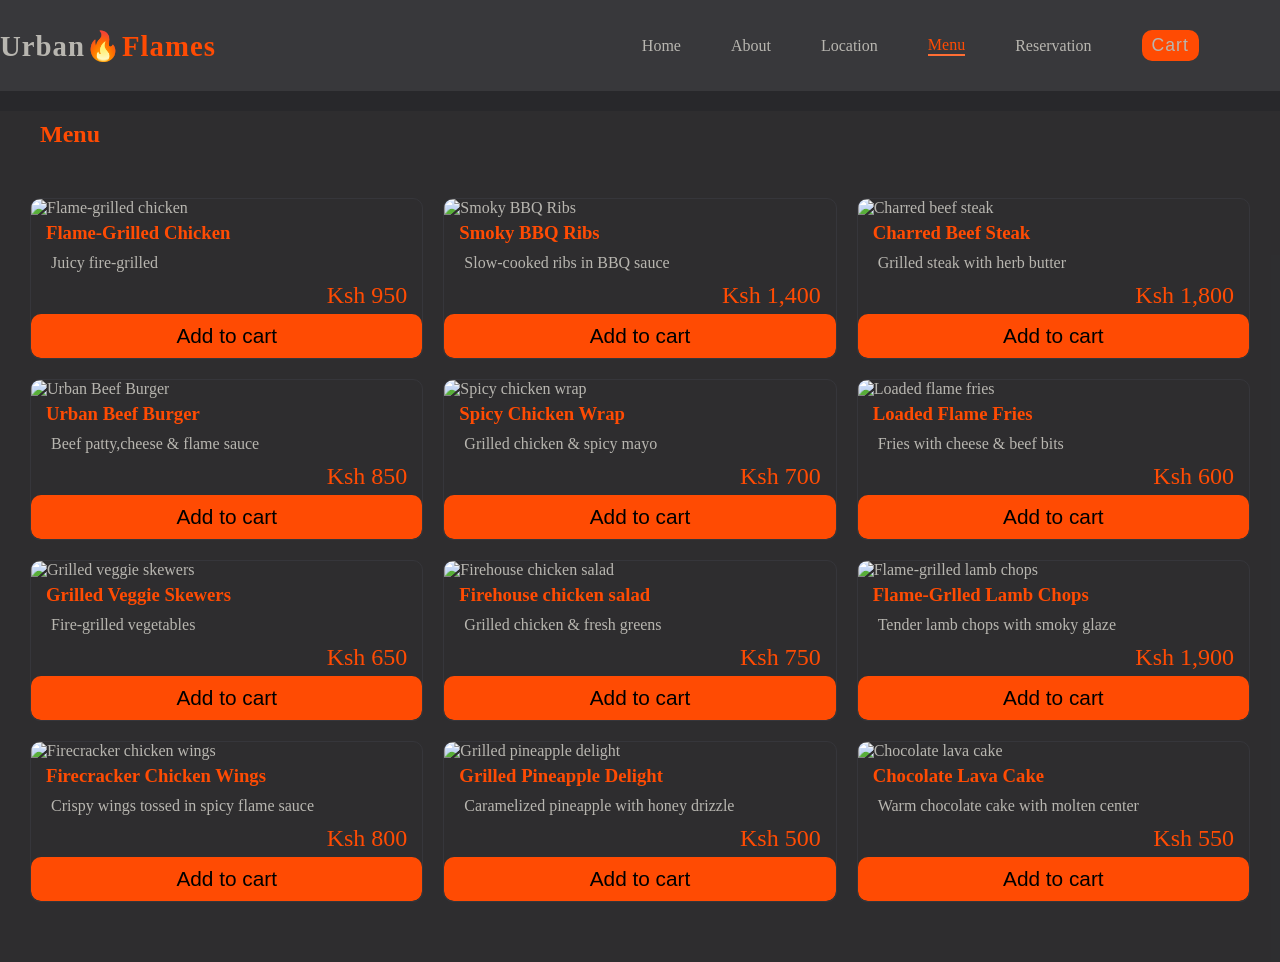
==== menu.html @ 17b30145 "website update" ====
<!DOCTYPE html>
<html lang="en">
<head>
    <meta charset="UTF-8">
    <meta name="viewport" content="width=device-width, initial-scale=1.0">
    <title>Menu</title>
    <link rel="shortcut icon" href="faviconlogo.jpg" type="image/x-icon">
    <link rel="stylesheet" href="styles.css">
</head>
<body>
    <div class="overlay"></div>
    
    <!--Header/Navbar-->
    <header class="header">
        <div class=" navBar">
            <a href="index.html" class="logo">Urban🔥<span>Flames</span></a>

            <!-- CSS-only menu toggle -->
            <button  id="menu-toggle" class="hamburger" aria-label="Toggle Menu"> 
                <span></span><span></span><span></span>
            </button>

            <nav class="nav-links" id="nav-menu">
                <a href="index.html" class="navBtn home-active">Home</a>
                <a href="index.html#about" class="navBtn about-active">About</a>
                <a href="index.html#map" class="navBtn map-active">Location</a>
                <a href="menu.html" class="navBtn menu-btn">Menu</a>
                <a href="reservation.html" class="navBtn">Reservation</a>
                <div class="cartBtn">
                    <button  class="navBtn nav-link ">Cart</button>
                    <p class="itemNumber">0</p>
                </div>
            </nav>
        </div>
    </header>
    <main>
        <!--Menu section-->
        <section id="menu" class="light-background">
            <h1 class="section-head">Menu</h1>
            <div class="menu-grid grid">
                <article class="menu-card">
                    <img src="https://images.pexels.com/photos/29173114/pexels-photo-29173114.jpeg" alt="Flame-grilled chicken">
                    <div class="card-heading">
                        <h3>Flame-Grilled Chicken</h3>
                    </div>
                    <div class="card-body">
                        <p>Juicy fire-grilled</p>
                    </div>
                    <div class="price">
                        <p>Ksh 950</p>
                    </div>
                    <div>
                        <button  class="btn menuBtn">Add to cart</button>
                    </div>
                </article>
                <article class="menu-card">
                    <img src="https://images.pexels.com/photos/29850152/pexels-photo-29850152.jpeg" alt="Smoky BBQ Ribs">
                    <div class="card-heading">
                        <h3>Smoky BBQ Ribs</h3>
                    </div>
                    <div class="card-body">
                        <p>Slow-cooked ribs in BBQ sauce</p>
                    </div>
                    <div class="price">
                        <p>Ksh 1,400</p>
                    </div>
                    <div>
                        <button  class="btn menuBtn">Add to cart</button>
                    </div>
                </article>
                <article class="menu-card">
                    <img src="https://images.pexels.com/photos/7741852/pexels-photo-7741852.jpeg" alt="Charred beef steak">
                    <div class="card-heading">
                        <h3>Charred Beef Steak</h3>
                    </div>
                    <div class="card-body">
                        <p>Grilled steak with herb butter</p>
                    </div>
                    <div class="price">
                        <p>Ksh 1,800</p>
                    </div>
                    <div>
                        <button  class="btn menuBtn">Add to cart</button>
                    </div>
                </article>
                <article class="menu-card">
                    <img src="https://images.pexels.com/photos/5745991/pexels-photo-5745991.jpeg" alt="Urban Beef Burger">
                    <div class="card-heading">
                        <h3>Urban Beef Burger</h3>
                    </div>
                    <div class="card-body">
                        <p>Beef patty,cheese & flame sauce</p>
                    </div>
                    <div class="price">
                        <p>Ksh 850</p>
                    </div>
                    <div>
                        <button  class="btn menuBtn">Add to cart</button>
                    </div>
                </article>
                <article class="menu-card">
                    <img src="https://images.pexels.com/photos/6113813/pexels-photo-6113813.jpeg" alt="Spicy chicken wrap">
                    <div class="card-heading">
                        <h3>Spicy Chicken Wrap</h3>
                    </div>
                    <div class="card-body">
                        <p>Grilled chicken & spicy mayo</p>
                    </div>
                    <div class="price">
                        <p>Ksh 700</p>
                    </div>
                    <div>
                        <button  class="btn menuBtn">Add to cart</button>
                    </div>
                </article>
                <article class="menu-card">
                    <img src="https://images.pexels.com/photos/15838896/pexels-photo-15838896.jpeg" alt="Loaded flame fries">
                    <div class="card-heading">
                        <h3>Loaded Flame Fries</h3>
                    </div>
                    <div class="card-body">
                        <p>Fries with cheese & beef bits</p>
                    </div>
                    <div class="price">
                        <p>Ksh 600</p>
                    </div>
                    <div>
                        <button  class="btn menuBtn">Add to cart</button>
                    </div>
                </article>
                <article class="menu-card">
                    <img src="https://images.pexels.com/photos/8890114/pexels-photo-8890114.jpeg" alt="Grilled veggie skewers">
                    <div class="card-heading">
                        <h3>Grilled Veggie Skewers</h3>
                    </div>
                    <div class="card-body">
                        <p>Fire-grilled vegetables</p>
                    </div>
                    <div class="price">
                        <p>Ksh 650</p>
                    </div>
                    <div>
                        <button  class="btn menuBtn">Add to cart</button>
                    </div>
                </article>
                <article class="menu-card">
                    <img src="https://images.pexels.com/photos/5774006/pexels-photo-5774006.jpeg" alt="Firehouse chicken salad">
                    <div class="card-heading">
                        <h3>Firehouse chicken salad</h3>
                    </div>
                    <div class="card-body">
                        <p>Grilled chicken & fresh greens</p>
                    </div>
                    <div class="price">
                        <p>Ksh 750</p>
                    </div>
                    <div>
                        <button  class="btn menuBtn">Add to cart</button>
                    </div>
                </article>
                <article class="menu-card">
                    <img src="https://images.pexels.com/photos/18330967/pexels-photo-18330967.jpeg" alt="Flame-grilled lamb chops">
                    <div class="card-heading">
                        <h3>Flame-Grlled Lamb Chops</h3>
                    </div>
                    <div class="card-body">
                        <p>Tender lamb chops with smoky glaze</p>
                    </div>
                    <div class="price">
                        <p>Ksh 1,900</p>
                    </div>
                    <div>
                        <button  class="btn menuBtn">Add to cart</button>
                    </div>
                </article>
                <article class="menu-card">
                    <img src="https://images.pexels.com/photos/29908653/pexels-photo-29908653.jpeg" alt="Firecracker chicken wings">
                    <div class="card-heading">
                        <h3>Firecracker Chicken Wings</h3>
                    </div>
                    <div class="card-body">
                        <p>Crispy wings tossed in spicy flame sauce</p>
                    </div>
                    <div class="price">
                        <p>Ksh 800</p>
                    </div>
                    <div>
                        <button  class="btn menuBtn">Add to cart</button>
                    </div>
                </article>
                <article class="menu-card">
                    <img src="https://images.pexels.com/photos/9093556/pexels-photo-9093556.jpeg" alt="Grilled pineapple delight">
                    <div class="card-heading">
                        <h3>Grilled Pineapple Delight</h3>
                    </div>
                    <div class="card-body">
                        <p>Caramelized pineapple with honey drizzle</p>
                    </div>
                    <div class="price">
                        <p>Ksh 500</p>
                    </div>
                    <div>
                        <button  class="btn menuBtn">Add to cart</button>
                    </div>
                </article>
                <article class="menu-card">
                    <img src="https://images.pexels.com/photos/20377567/pexels-photo-20377567.jpeg" alt="Chocolate lava cake">
                    <div class="card-heading">
                        <h3>Chocolate Lava Cake</h3>
                    </div>
                    <div class="card-body">
                        <p>Warm chocolate cake with molten center</p>
                    </div>
                    <div class="price">
                        <p>Ksh 550</p>
                    </div>
                    <div>
                        <button  class="btn menuBtn">Add to cart</button>
                    </div>
                </article>
            </div>
        </section>
        <div class="cart-window hidden">
            <div class="cart-header">
                <h3>CART</h3>
                <button class="closeCart">X</button>
            </div>
            <div class="cart-items">
                
            </div>
            <div class="cart-footer">
                <p>Total: <span class="total">0</span></p>
            </div>
        </div>
    </main>
<script src="menu.js"></script>
</body>
</html>
---- styles.css ----
*{
    margin: 0;
    padding: 0;
    box-sizing: border-box;
}
body{
    background-color: #28282B;
    color: #b8b6b0;
}
a{
    text-decoration: none;
    background-color: inherit;
    color: #b8b6b0;
}
img{
    width: 100%;
    height: auto;
}
section{
    margin-top: 20px;
    padding: 10px 0;
    scroll-margin-top: 90px;
}
.light-background{
    background-color: #4241413a;
}
/*------------------
   smooth scrolling
---------------------*/   
html{
    scroll-behavior: smooth;
}
.overlay{
    position: fixed;
    top: 0;
    left: 0;
    width: 100%;
    height: 100%;
    background-color: rgba(0,0,0,0.4);
    backdrop-filter: blur(5px);
    opacity: 0;
    pointer-events: none;
    transition: 0.3s;
    z-index: 51;
}
.overlay.active{
    opacity: 1;
    pointer-events: all;
}

/*------------------
   Navbar/Header
---------------------*/   

.navBar{
    display: flex;
    align-items: center;
    justify-content: space-between;
    padding: 10px 0;
    gap: 16px;
    width: 100%;

}
.header{
    position: sticky;
    z-index: 50;
    top: 0;
    background-color: rgb(56, 56, 59);
    backdrop-filter: blur(10px);
}
.logo{
    font-size: 1.8em;
    font-weight: 600;
    color: #b8b6b0;
    letter-spacing: 1.0px;
}
.logo span{
    color: #ff4b03;
}
.nav-links{
    display: flex;
    gap: 20px;
    padding: 20px 4%;
    align-items: center;
}
.btn{
    display: inline-block;
    background-color: #ff4b03;
    padding: 10px;
    border: none;
    border-radius: 10px;
}
.btn:hover{
    background-color: #ff6e34 ;
    transform: translateY(-2px);
    transition: 0.25s;
    opacity: 2.5px;
    color: white;
}
.navBtn:hover{
    color: #ff6e34;
    transition: 0.25s;
}
.navBtn{
    background-color: inherit;
    color: #b8b6b0;
    border: none;
    margin-right: 30px;
}
.navBtn.active{
    color: #ff4b03;
    border-bottom: 2px solid #ff6e34;
}
.cartBtn{
    display: flex;
    position: relative;
}
.itemNumber{
    display: none;
    position: absolute;
    text-align: center;
    font-size: 15px;
    left: 60px;
    bottom: 20px;
    color: #1f1f22;
    background-color: #ff4b03;
    border-radius: 50%;
    height: 15px;
    width: 15px;
}
.hamburger{
    display: none;
}

@media(max-width:450px){
    .nav-links{
        display: none;
        flex-direction: column;
        position: absolute;
        top: 50px;
        width: 100%;
        background-color: #36363b;
        padding: 20px;
        align-items: flex-start;
    }
    .nav-links a{
        width: 100%;
    }
    .hamburger{
        display: flex;
        flex-direction: column;
        gap: 5px;
        background: none;
        border: none;
        cursor: pointer;
    }
    .hamburger span{
        display: block;
        width: 25px;
        height: 2px;
        background-color: #ff4b03;
        transition: 0.3s;
        margin-right: 10px;
    }
    .nav-links.active{
        display: flex;
    }
}

/*------------------
      Hero
---------------------*/  

.hero-grid{
    display: grid;
    grid-template-columns:1fr 1fr;
    gap: 10px;
    align-items: center;
    position: relative;
}
.hero-image img{
    border-radius: 20px;
}
.badge{
    display: inline-block;
    background-color: #ff4b03;
    width: fit-content;
    padding: 5px;
    border-radius: 999px;
    margin-bottom: 20px;
}
.heading{
    font-size: 4em;
    margin-bottom: 20px;
    max-width: 15ch;
}
.heading span{
    color: #ff4b03;
}
.hero-text p{
    margin-bottom: 20px;
}
.hero-actions{
    display: flex;
    gap: 15px;
    margin: 30px;
    margin-left: 100px;
}
.hero-actions a{
    font-size: 1.3em;
}
.heroBtn{
    background-color: inherit;
    border: 3px solid #ff4b03;
    color: #ff4b03;
}
.hero-reviews{
    display: grid;
    grid-template-columns:1fr 1fr 1fr;
    padding: 20px;
}
.highlight{
    background-color: #36363b;
    margin: 10px;
    border-radius: 10px;
    text-align: center;
    height: fit-content;
    align-items: center;
}

/*------------------
      Tablet
---------------------*/

@media(min-width:450px){
    .hero-grid{
        grid-template-columns: 1fr;
    }
}

/*------------------
      Desktop
---------------------*/
@media(min-width:900px){
    .hero-grid{
        grid-template-columns: 1fr 1fr;
    }
}


/*------------------
      Menu
---------------------*/


.section-head{
    color: #ff4b03;
    margin-left: 40px;
}
.menu-grid{
    display: grid;
    grid-template-columns: 1fr 1fr 1fr;
    gap: 20px;
    padding: 50px 30px;
}
.menu-card{
    border-radius: 10px;
    border: 1px solid #36363b;
    overflow: hidden;
}
.card-heading{
    color: #ff4b03;
    margin-left: 10px;
    padding: 5px;
}
.card-body{
    margin-left: 15px;
    padding: 5px;
}
.price{
    text-align: right;
    margin-right: 10px;
    color: #ff4b03;
    font-size: 1.5em;
    padding: 5px;
}
.menuBtn{
    width: 100%;
    text-align: center;
    border: none;
    font-size: 1.3em;
}
.menu-card img{
    height: auto;
}
.menu-btn{
    color: #ff4b03;
    border-bottom: 2px solid #ff6e34;
}

/*------------------
      CART
---------------------*/

.cart-window{
    display: flex;
    flex-direction: column;
    position: fixed;
    top: 0;
    right: 50%;
    transform: translate(-50%, -50%);
    width: 500px;
    height: 100%;
    padding: 15px;
    border-radius: 20px;
    background-color: #36363b;
    transition: 0.3s;
    z-index: 60;
}
.cart-header{
    display: flex;
    justify-content: space-between;
    align-items: center;
    margin-bottom: 15px;
}
.cart-header h3{
    color: #ff4b03;
}
.closeCart{
    background-color: inherit;
    color: #b8b6b0;
    border: none;
    cursor: pointer;
    transition: 0.25s;
}
.closeCart:hover{
    color: #ff4b03;
}
.hidden{
    transform: translateY(200%);
}
.cart-window.active{
    transform: translateY(0);
}
.cart-footer{
    margin-top: auto;
}

/*------------------
      Mobile
---------------------*/
@media(max-width:450px){
    .cart-window{
        position: fixed;
        top: 0;
        right: 0;
        width: 100%;
        border-radius: 0;
        
    }
}


/*------------------
      Tablet
---------------------*/

@media(min-width:450px){
    .menu-grid{
        grid-template-columns: 1fr 1fr;
    }
    .cart-window{
        position: fixed;
        top: 0;
        right: 0;
        width: 100%;
        border-radius: 0;
    }
}

/*------------------
      Desktop
---------------------*/
@media(min-width:900px){
    .menu-grid{
        grid-template-columns: 1fr 1fr 1fr;
    }
    .cart-window{
        position: fixed;
        top: 0;
        right: 30%;
        width: 500px;
    }
}


/*------------------
      About
---------------------*/

.about-grid{
    display: grid;
    grid-template-columns: 1fr 1fr;
    padding: 20px;
    column-gap: 30px;
    align-items: center;
   
}
.about-image img{
    border: none;
    border-radius: 20px;
    height: auto;
    width: 100%;
}
.text-about h1{
    color: #ff4b03;
    margin-bottom: 5px;
    font-size: 4em;
}
.text-about h3{
    color: #ff6e34;
    margin-bottom: 10px;
    font-size: 1.5em;
}
.text-about p{
    font-size: 1.2em;
    margin-bottom: 15px;
}
.icon-about{
    display: grid;
    grid-template-columns: 1fr 1fr;
    gap: 20px;
    font-size: 1.1em;
}
.icon{
    border: 1px solid #36363b;
    border-radius: 20px;
    padding: 10px 15px;
    background-color: #36363b;
}
.icon h4{
    color: #ff6e34c6;
    margin-bottom: 10px;
}

/*------------------
      Tablet
---------------------*/

@media(min-width:450px){
    .about-grid{
        grid-template-columns: 1fr;
    }
}

/*------------------
      Desktop
---------------------*/
@media(min-width:900px){
    .about-grid{
        grid-template-columns: 1fr 1fr;
    }
}


/*------------------
      Mobile
---------------------*/

@media(max-width:450px){
    .grid{
        grid-template-columns: 1fr;
    }
    section{
        scroll-margin-top: 60px;
    }
    .hero-actions{
        margin: 10px;
    }
}

/*------------------
      Map
---------------------*/
#map{
    width: 100%;
    height: 400px;
}

/*--------------------
    Reservation Page
---------------------*/

.reservation{
    padding: 0;
}

.reserve-image img{
    width: 100%;
    height: 300px;
    object-fit: cover;
    object-position: 50% 60%;
}
.form{
    display: grid;
    grid-template-columns: 1fr 1fr 1fr;
    column-gap: 30px;
    margin-top: 30px;
    margin-left: 30px;
    font-size: 1.2em;
    padding-bottom: 30px;
}
.form-row{
    display: grid;
    grid-template-columns:1fr 1fr;
    column-gap: 60px;
    align-items: center;
    margin-top: 10px;
}
.field{
    display: grid;
    grid-template-columns: 1fr;
    margin-top: 10px;
}
label{
    color: #ff4b03;
}
.input-field{
    background-color: #36363b;
    color: #b8b6b0;
    padding: 7px;
}
.textarea-field{
    background-color: #36363b;
    color: #b8b6b0;
    font-family: helvetica;
    font-size: 15px;
    border-radius: 5px;
    padding: 5px;
    margin-right: 10px;
}
.reserveBtn{
    margin: 10px;
    font-size: 20px;
    color: #b8b6b0;
}
.nav-link{
    background-color: #ff4b03;
    padding: 5px 10px;
    border-radius: 10px;
    font-size: 1.1em;
    letter-spacing: 1.0px;
    transition: 0.25s;
}
.nav-link:hover{
    color: #eaeaea;
    transform: translateY(-2px);
}
#alertBox{
    display: none;
    padding: 12px;
    margin-top: 12px;
    border-radius: 6px;
    font-size: 14px;
}
.success{
    background-color: #36363b;
    color: greenyellow;
}

/*------------------
      Mobile
---------------------*/

@media(max-width:450px){
    .form{
        grid-template-columns: 1fr;
        margin-right: 30px;
    }
    .form-row{
        grid-template-columns: 1fr;
    }

}

/*------------------
      Tablet
---------------------*/

@media(min-width:450px){
    .form{
        grid-template-columns: 1fr 1fr;
    }
    .form-row{
        grid-template-columns: 1fr;
    }
}

/*------------------
      Desktop
---------------------*/
@media(min-width:900px){
    .form{
        grid-template-columns: 1fr 1fr 1fr;
    }
}
.footer{
    background-color: #1f1f22;
    color: #eaeaea;
    text-align: center;
    padding-bottom: 30px;
}
.footer-info{
    display: grid;
    grid-template-columns: 1fr 1fr 1fr;
    padding-top: 30px;
}
.copyright{
    margin-top: 30px;
    color: #ff6e34;
}
.info-block h4{
    color: #ff6e34;
    margin-bottom: 10px;
}   

/*------------------
      Mobile
---------------------*/
@media(max-width:450px){
    .footer-info{
        grid-template-columns: 1fr;
        row-gap: 30px;
    }
    
}
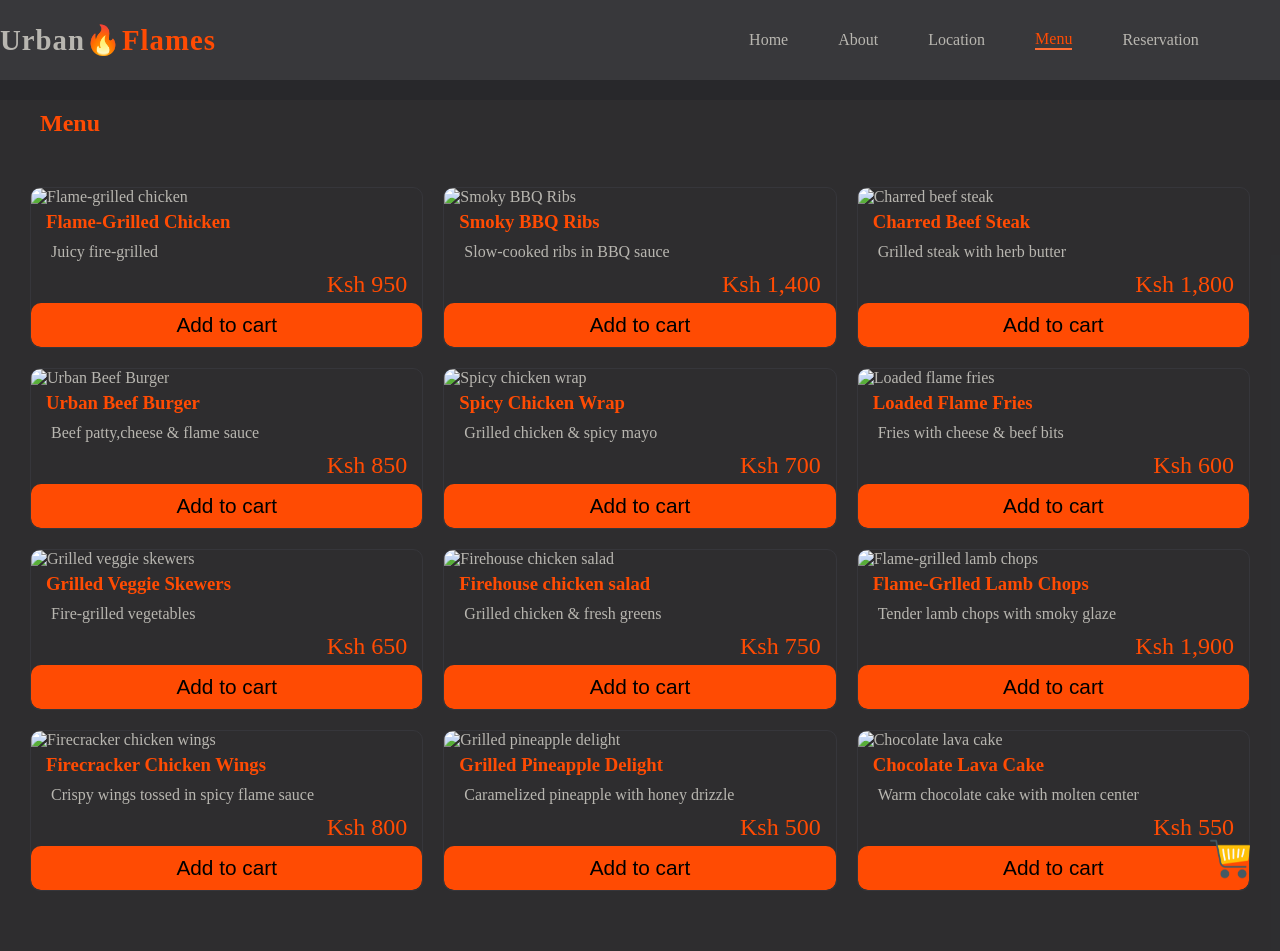
==== commit 1b116539: "menu update" ====
--- a/menu.html
+++ b/menu.html
@@ -26,10 +26,6 @@
                 <a href="index.html#map" class="navBtn map-active">Location</a>
                 <a href="menu.html" class="navBtn menu-btn">Menu</a>
                 <a href="reservation.html" class="navBtn">Reservation</a>
-                <div class="cartBtn">
-                    <button  class="navBtn nav-link ">Cart</button>
-                    <p class="itemNumber">0</p>
-                </div>
             </nav>
         </div>
     </header>
@@ -219,6 +215,12 @@
                     </div>
                 </article>
             </div>
+            <div class="cartBtn">
+                <button>
+                    <img src="cart.jpg" class="cart-image">
+                </button>
+                <p class="itemNumber">0</p>
+            </div>
         </section>
         <div class="cart-window hidden">
             <div class="cart-header">
@@ -230,6 +232,7 @@
             </div>
             <div class="cart-footer">
                 <p>Total: <span class="total">0</span></p>
+                <button class="clearBtn">CLEAR</button>
             </div>
         </div>
     </main>
--- a/styles.css
+++ b/styles.css
@@ -110,23 +110,6 @@
 .navBtn.active{
     color: #ff4b03;
     border-bottom: 2px solid #ff6e34;
-}
-.cartBtn{
-    display: flex;
-    position: relative;
-}
-.itemNumber{
-    display: none;
-    position: absolute;
-    text-align: center;
-    font-size: 15px;
-    left: 60px;
-    bottom: 20px;
-    color: #1f1f22;
-    background-color: #ff4b03;
-    border-radius: 50%;
-    height: 15px;
-    width: 15px;
 }
 .hamburger{
     display: none;
@@ -344,7 +327,52 @@
 }
 .cart-footer{
     margin-top: auto;
-}
+    display: flex;
+    justify-content: space-between;
+}
+.clearBtn{
+    display: none;
+    background-color: #ff6e34;
+    padding: 7px;
+    border-radius: 10px;
+    color: #1f1f22;
+    cursor: pointer;
+    border: none;
+}
+.clearBtn:hover{
+    color: #eaeaea;
+    transform: translateY(-2px);
+    transition: 0.25s;
+}
+.cart-image{
+    width: 40px;
+}
+.cartBtn{
+    position: fixed;
+    bottom: 10px;
+    right: 20px;
+}
+.cartBtn button{
+    border-radius: 50%;
+    background: none;
+    cursor: pointer;
+    border: none;
+    height: 60px;
+    width: 60px;
+}
+.itemNumber{
+    display: none;
+    position: fixed;
+    text-align: center;
+    font-size: 15px;
+    right: 19px;
+    bottom: 50px;
+    color: #1f1f22;
+    background-color: #ff4b03;
+    border-radius: 50%;
+    height: 15px;
+    width: 15px;
+}    
 
 /*------------------
       Mobile
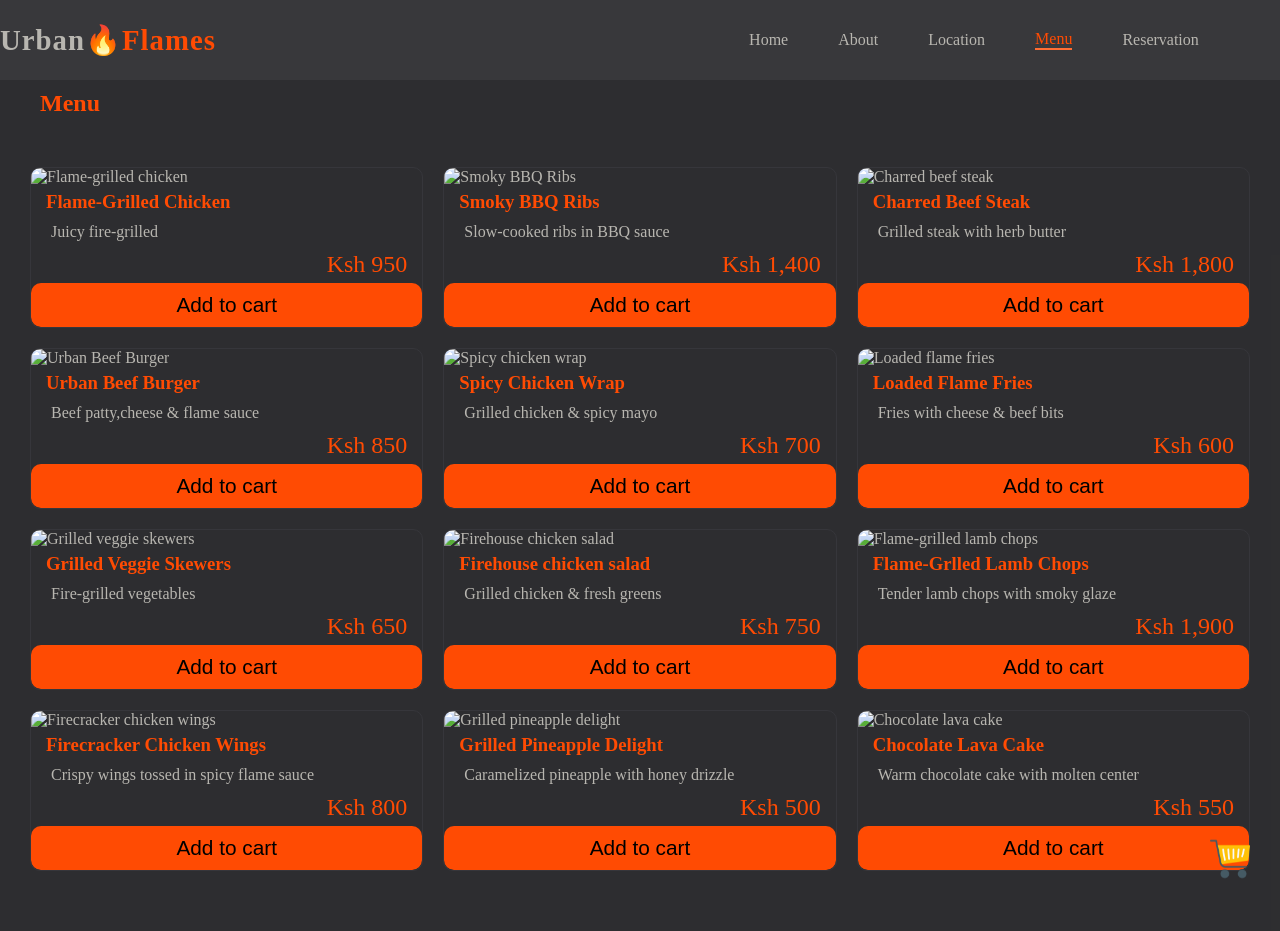
==== commit 4489b9e6: "menu update" ====
--- a/menu.html
+++ b/menu.html
@@ -224,18 +224,20 @@
         </section>
         <div class="cart-window hidden">
             <div class="cart-header">
-                <h3>CART</h3>
+                <h3>FOOD CART</h3>
                 <button class="closeCart">X</button>
             </div>
-            <div class="cart-items">
-                
-            </div>
+            <div class="cart-items"></div>
             <div class="cart-footer">
                 <p>Total: <span class="total">0</span></p>
-                <button class="clearBtn">CLEAR</button>
-            </div>
+                <button class="orderBtn" onclick="orderFood()">ORDER</button>
+                <button class="clearBtn" onclick="clearCart()">CLEAR CART</button>
+            </div>
+        </div>
+        <div class="toast">
+            <p>Thank you for choosing Urban Flames Restaraunt.We will be in touch to confirm shipment.✅</p>
         </div>
     </main>
-<script src="menu.js"></script>
+<script src="menu.js " defer></script>
 </body>
 </html>
--- a/styles.css
+++ b/styles.css
@@ -22,7 +22,8 @@
     scroll-margin-top: 90px;
 }
 .light-background{
-    background-color: #4241413a;
+    background-color: #4241413d;
+    margin-top: 0 ;
 }
 /*------------------
    smooth scrolling
@@ -251,6 +252,10 @@
     border: 1px solid #36363b;
     overflow: hidden;
 }
+.menu-card:hover{
+    transform: scale(1.03);
+    transition: 0.25s;
+}
 .card-heading{
     color: #ff4b03;
     margin-left: 10px;
@@ -297,8 +302,13 @@
     padding: 15px;
     border-radius: 20px;
     background-color: #36363b;
-    transition: 0.3s;
+    transition: 0.9s ease;
     z-index: 60;
+    opacity: 0;
+}
+.cart-items{
+    overflow-y: auto;
+    height: 100%;
 }
 .cart-header{
     display: flex;
@@ -308,6 +318,7 @@
 }
 .cart-header h3{
     color: #ff4b03;
+    font-size: 1.2em;
 }
 .closeCart{
     background-color: inherit;
@@ -315,6 +326,7 @@
     border: none;
     cursor: pointer;
     transition: 0.25s;
+    font-size: 1.12em;
 }
 .closeCart:hover{
     color: #ff4b03;
@@ -324,6 +336,7 @@
 }
 .cart-window.active{
     transform: translateY(0);
+    opacity: 1;
 }
 .cart-footer{
     margin-top: auto;
@@ -331,18 +344,47 @@
     justify-content: space-between;
 }
 .clearBtn{
-    display: none;
-    background-color: #ff6e34;
+    background-color:crimson;
     padding: 7px;
     border-radius: 10px;
-    color: #1f1f22;
+    color: #b8b6b0;
     cursor: pointer;
     border: none;
+    width: 100%;
+    margin-left: 10px;
 }
 .clearBtn:hover{
     color: #eaeaea;
     transform: translateY(-2px);
     transition: 0.25s;
+}
+.clearBtn:disabled{
+    background-color: #b8b6b0;
+    color: #eaeaea;
+    opacity: 0.5;
+    cursor: not-allowed;
+    transform: none;
+}
+.orderBtn{
+    background-color: #7da540;
+    color: #fff;
+    border-radius: 10px;
+    cursor: pointer;
+    border: none;
+    width: 100%;
+    margin-left: 10px;
+}
+.orderBtn:hover{
+    background-color: greenyellow;
+    transform: translateY(-2px);
+    transition: 0.25s;
+}
+.orderBtn:disabled{
+    background-color: #b8b6b0;
+    color: #eaeaea;
+    opacity: 0.5;
+    cursor: not-allowed;
+    transform: none;
 }
 .cart-image{
     width: 40px;
@@ -370,9 +412,103 @@
     color: #1f1f22;
     background-color: #ff4b03;
     border-radius: 50%;
-    height: 15px;
-    width: 15px;
-}    
+    height: 20px;
+    width: 20px;
+}
+.cart-item{
+    display: flex;
+    justify-content: space-between;
+    align-items: center;
+    background-color: #1f1f22;
+    border-radius: 10px;
+    margin: 10px;
+    padding: 10px;
+}  
+.item-detail{
+    display: flex;
+    flex-direction: column;
+    gap: 10px;
+}
+.item-detail h3{
+    color: #ff6e34;
+}
+.item-detail p{
+    color: #b8b6b0;
+    font-size: 1.1em;
+}
+.quantity-controls{
+    display: flex;
+    gap: 5px;
+    align-items: center;
+}
+.quantity-controls p{
+    color: #ff4b03;
+}
+.quantity-controls button{
+    width: 30px;
+    height: 30px;
+    background-color: #28282B;
+    color: #ff6e34;
+    font-size: 1.05em;
+    border: none;
+    border-radius: 5px;
+}
+.quantity-controls button:hover{
+    color: #eaeaea;
+    background-color: #36363b;
+    transition: 0.25s;
+}
+.removeBtn button{
+    background-color: crimson;
+    color: #eaeaea;
+    border: none;
+    border-radius: 5px;
+    padding: 5px;
+}
+.removeBtn button:hover{
+    background-color: #e05b75;
+    transition: 0.25s;
+}
+.cart-footer{
+    margin-top: 15px;
+}
+.cart-footer p{
+    display: flex;
+    background-color: #ff6e34;
+    padding: 10px;
+    border-radius: 10px;
+    gap: 3px;
+    color: #1f1f22;
+    font-size: 1.3em;
+    width: 150px;
+}
+.emptyCart{
+    color: #ff4b03;
+    font-size: 1.9em;
+    margin: 50% 0 50% 0;
+    margin-left: 25%;
+}
+.toast{
+    position: fixed;
+    top: 20px;
+    right: 20px;
+    z-index: 100;
+    width: 30%;
+    background-color: #36363b;
+    color: greenyellow;
+    padding: 10px;
+    border-radius: 10px;
+    transform: translateX(500px);
+    transition: 0.7s ease;
+    font-size: 1.1em;
+    font-weight: 500;
+    opacity: 0;
+
+}
+.toast.show{
+    opacity: 1;
+    transform: translateX(0);
+}
 
 /*------------------
       Mobile
@@ -386,6 +522,10 @@
         border-radius: 0;
         
     }
+    .toast{
+        width: 90%;
+       
+    }
 }
 
 
@@ -404,6 +544,9 @@
         width: 100%;
         border-radius: 0;
     }
+    .toast{
+        width: 80%;
+    }
 }
 
 /*------------------
@@ -418,6 +561,9 @@
         top: 0;
         right: 30%;
         width: 500px;
+    }
+    .toast{
+        width: 30%;
     }
 }
 
@@ -558,6 +704,15 @@
     color: #b8b6b0;
     padding: 7px;
 }
+input:-webkit-autofill,
+input:-webkit-autofill:hover,
+input:-webkit-autofill:focus,
+textarea:-webkit-autofill,
+select:-webkit-autofill{
+    -webkit-box-shadow: 0 0 0px 1000px #36363b inset;
+    -webkit-text-fill-color: #b8b6b0;
+    transition: background-color 5000s ease-in-out 0s;
+}
 .textarea-field{
     background-color: #36363b;
     color: #b8b6b0;
